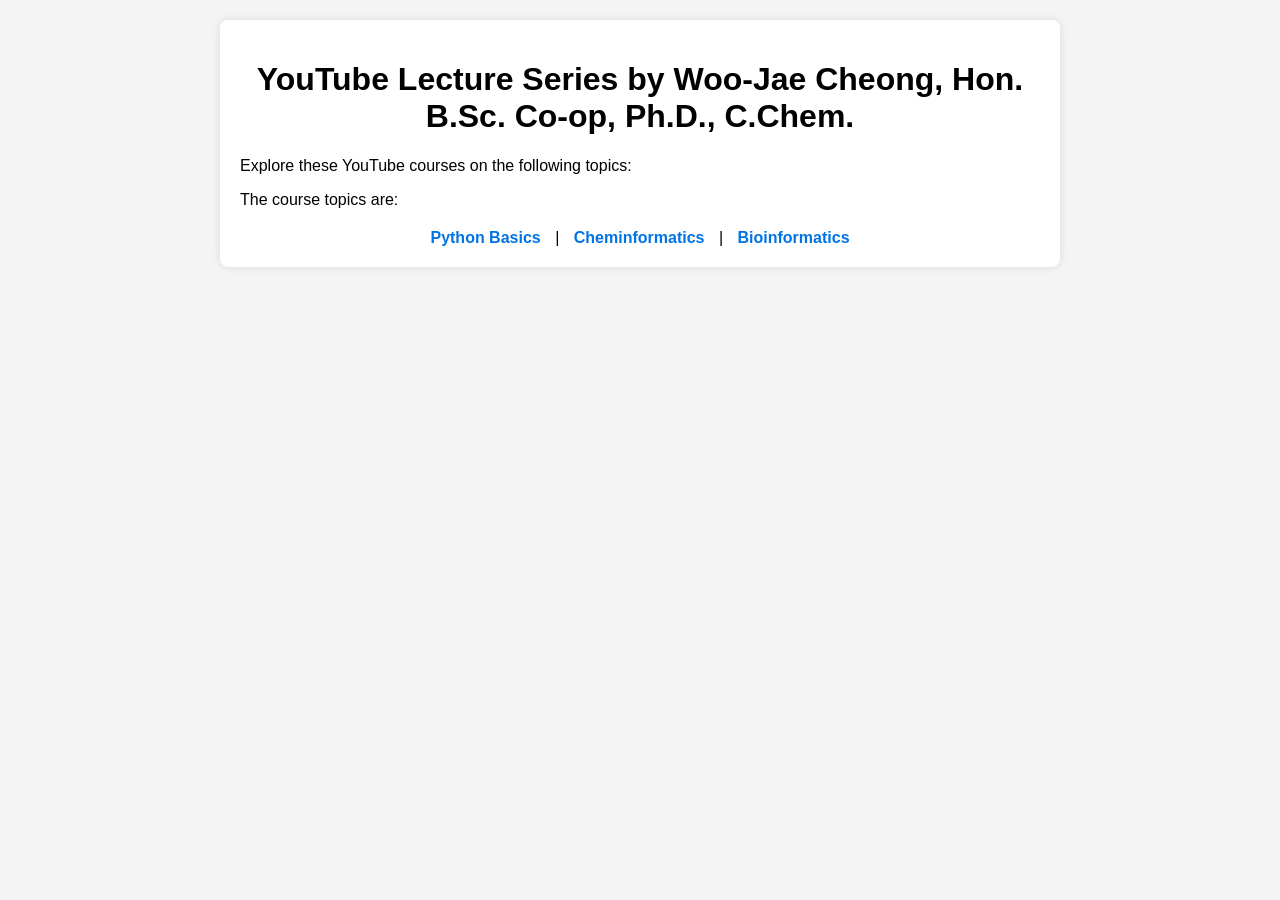
==== index.html @ 7fe23db1 "Update index.html" ====
<!DOCTYPE html>
<html lang="en">
<head>
    <meta charset="UTF-8">
    <meta name="viewport" content="width=device-width, initial-scale=1.0">
    <title>Dr. Woo-Jae Cheong's Lecture Series</title>
    <style>
        body {
            font-family: Arial, sans-serif;
            background-color: #f4f4f4;
            margin: 0;
            padding: 20px;
        }
        .container {
            max-width: 800px;
            margin: auto;
            background: white;
            padding: 20px;
            border-radius: 8px;
            box-shadow: 0 0 10px rgba(0, 0, 0, 0.1);
        }
        h1 {
            text-align: center;
        }
        .course-list {
            list-style-type: none;
            padding: 0;
        }
        .course-list li {
            background: #fff;
            margin: 10px 0;
            padding: 15px;
            border-radius: 5px;
            box-shadow: 0 0 5px rgba(0, 0, 0, 0.1);
        }
        .course-list a {
            text-decoration: none;
            color: #0073e6;
            font-weight: bold;
        }
        .nav {
            text-align: center;
            margin-top: 20px;
        }
        .nav a {
            margin: 0 10px;
            text-decoration: none;
            color: #0073e6;
            font-weight: bold;
        }
    </style>
</head>
<body>
    <div class="container">
        <h1>YouTube Lecture Series by Woo-Jae Cheong, Hon. B.Sc. Co-op, Ph.D., C.Chem.</h1>
        <p>Explore these YouTube courses on the following topics:</p>
        <ul class="course-list">
            The course topics are: 
        </ul>
        <div class="nav">
            <a href="python.html">Python Basics</a> |
            <a href="cheminformatics.html">Cheminformatics</a> |
            <a href="bioinformatics.html">Bioinformatics</a>
        </div>

    </div>
</body>
</html>
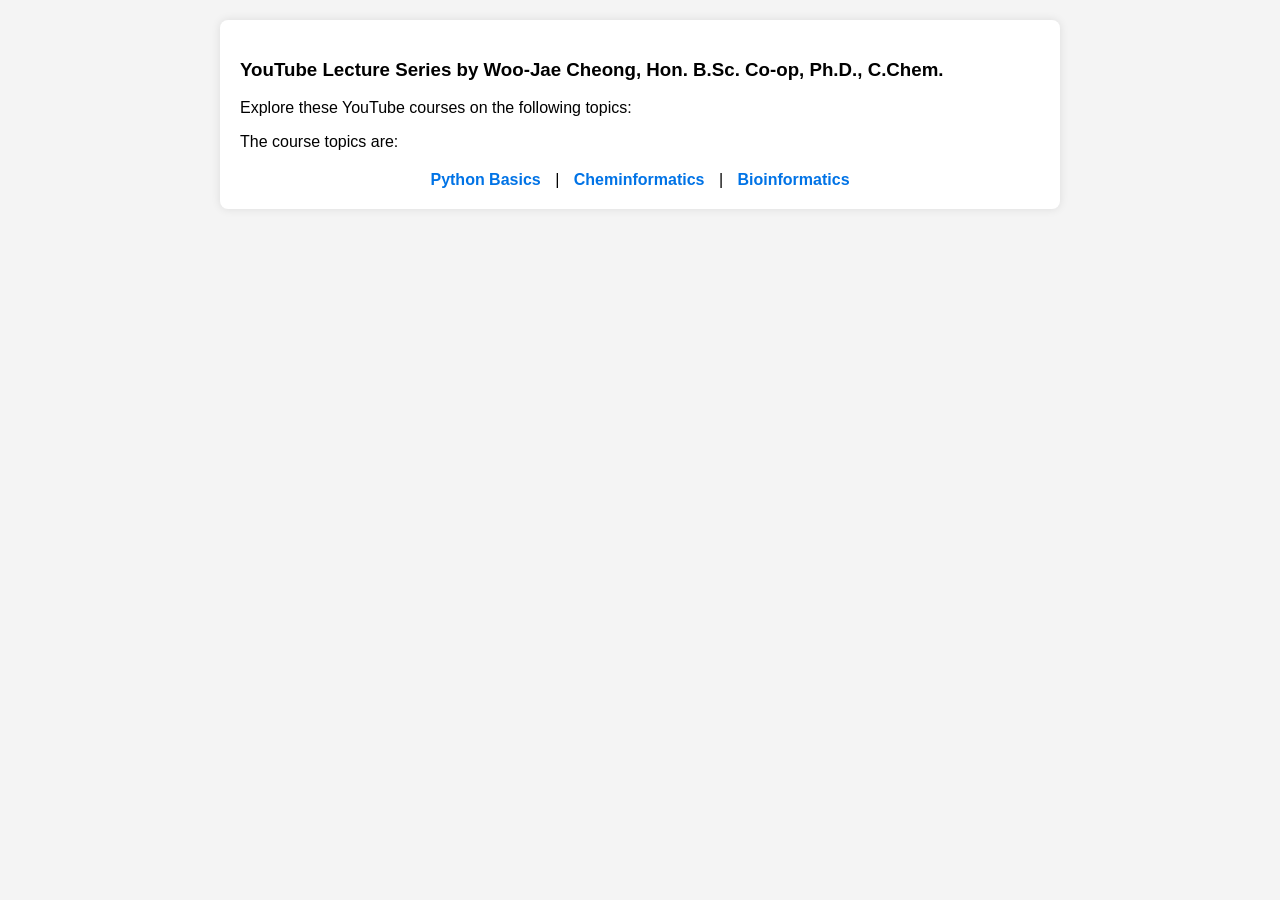
==== commit dafc5f3b: "Update index.html" ====
--- a/index.html
+++ b/index.html
@@ -52,7 +52,7 @@
 </head>
 <body>
     <div class="container">
-        <h1>YouTube Lecture Series by Woo-Jae Cheong, Hon. B.Sc. Co-op, Ph.D., C.Chem.</h1>
+        <h3>YouTube Lecture Series by Woo-Jae Cheong, Hon. B.Sc. Co-op, Ph.D., C.Chem.</h3>
         <p>Explore these YouTube courses on the following topics:</p>
         <ul class="course-list">
             The course topics are: 
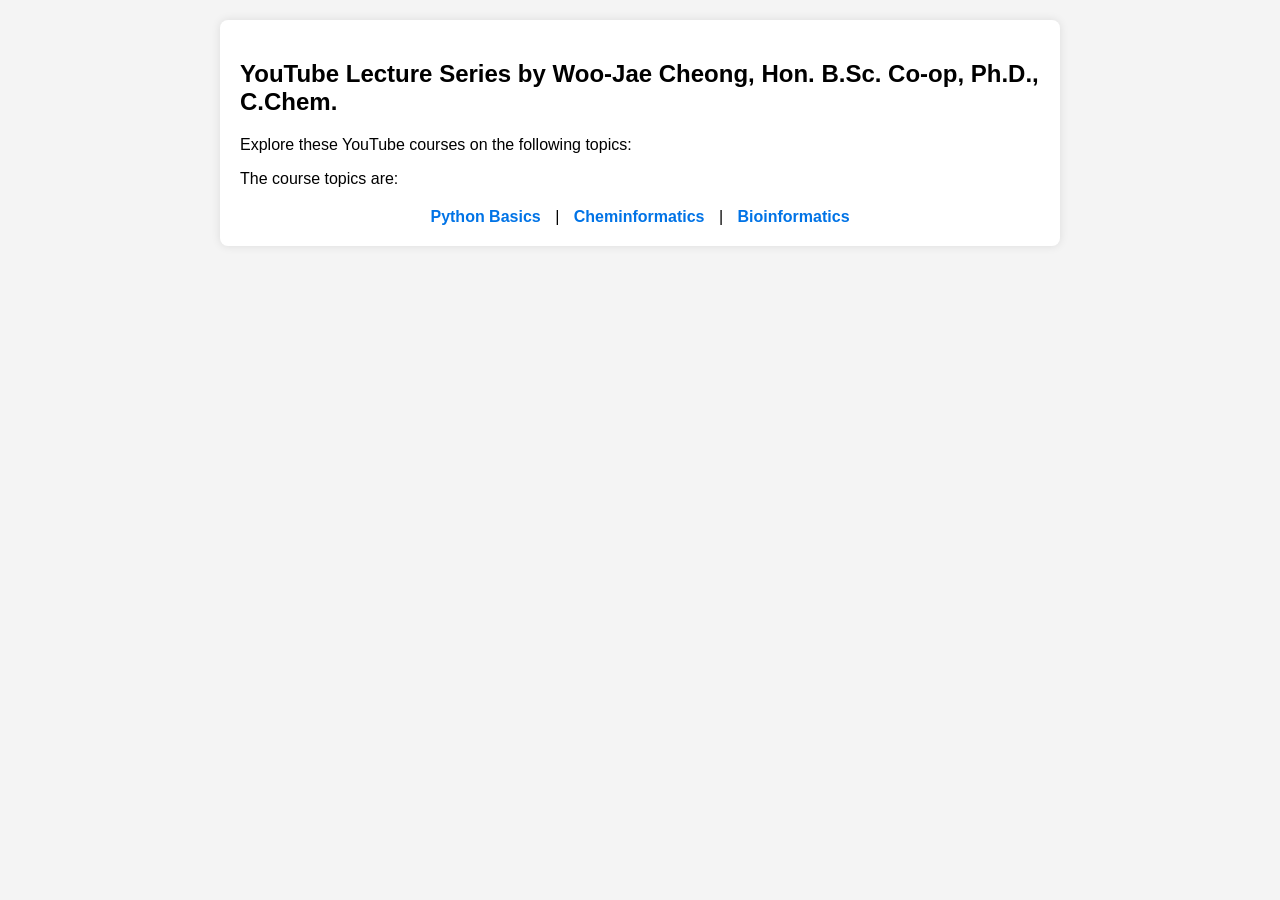
==== commit e6ab43b3: "Update index.html" ====
--- a/index.html
+++ b/index.html
@@ -52,7 +52,7 @@
 </head>
 <body>
     <div class="container">
-        <h3>YouTube Lecture Series by Woo-Jae Cheong, Hon. B.Sc. Co-op, Ph.D., C.Chem.</h3>
+        <h2>YouTube Lecture Series by Woo-Jae Cheong, Hon. B.Sc. Co-op, Ph.D., C.Chem.</h2>
         <p>Explore these YouTube courses on the following topics:</p>
         <ul class="course-list">
             The course topics are: 
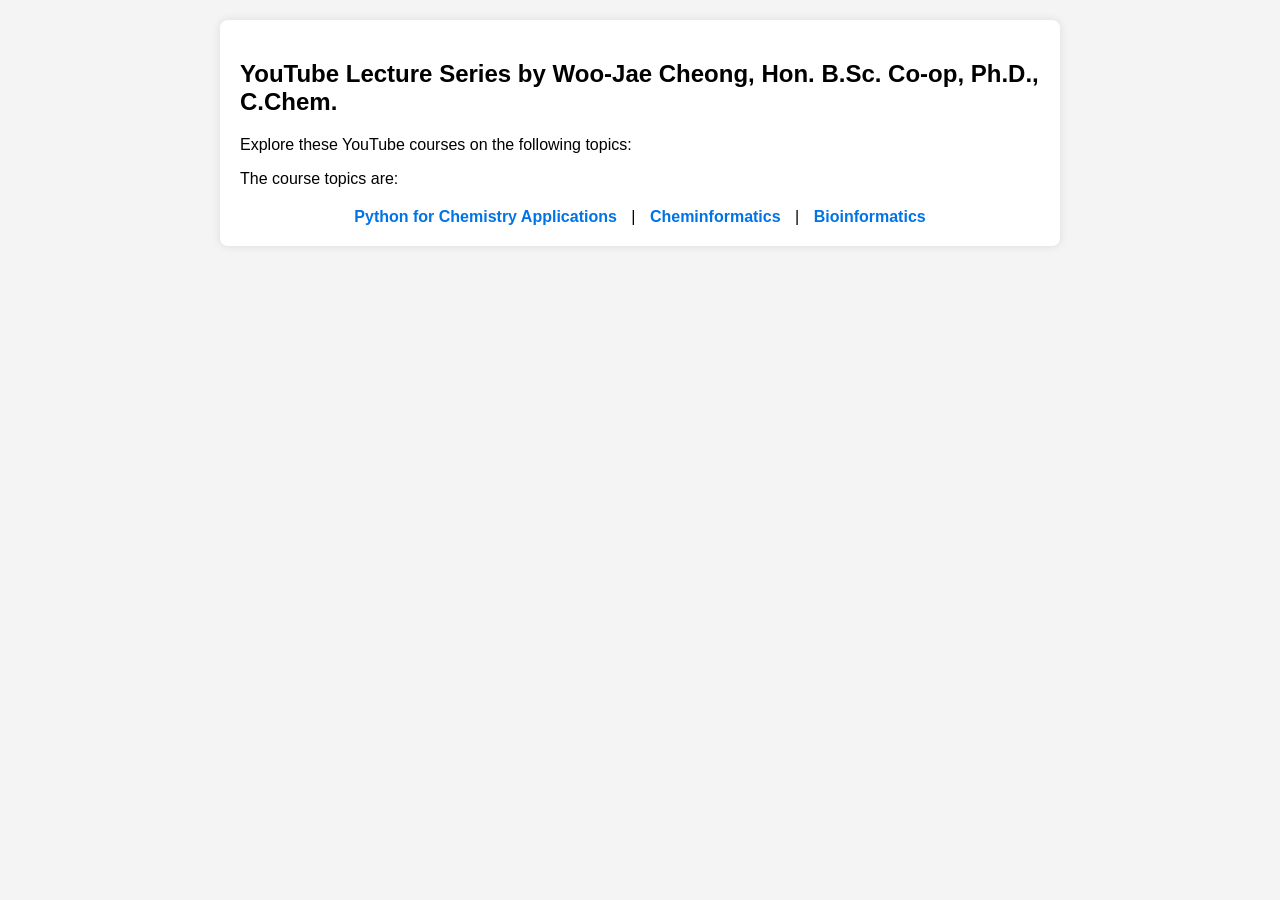
==== commit b38ed324: "Update index.html" ====
--- a/index.html
+++ b/index.html
@@ -58,7 +58,7 @@
             The course topics are: 
         </ul>
         <div class="nav">
-            <a href="python.html">Python Basics</a> |
+            <a href="python.html">Python for Chemistry Applications</a> |
             <a href="cheminformatics.html">Cheminformatics</a> |
             <a href="bioinformatics.html">Bioinformatics</a>
         </div>
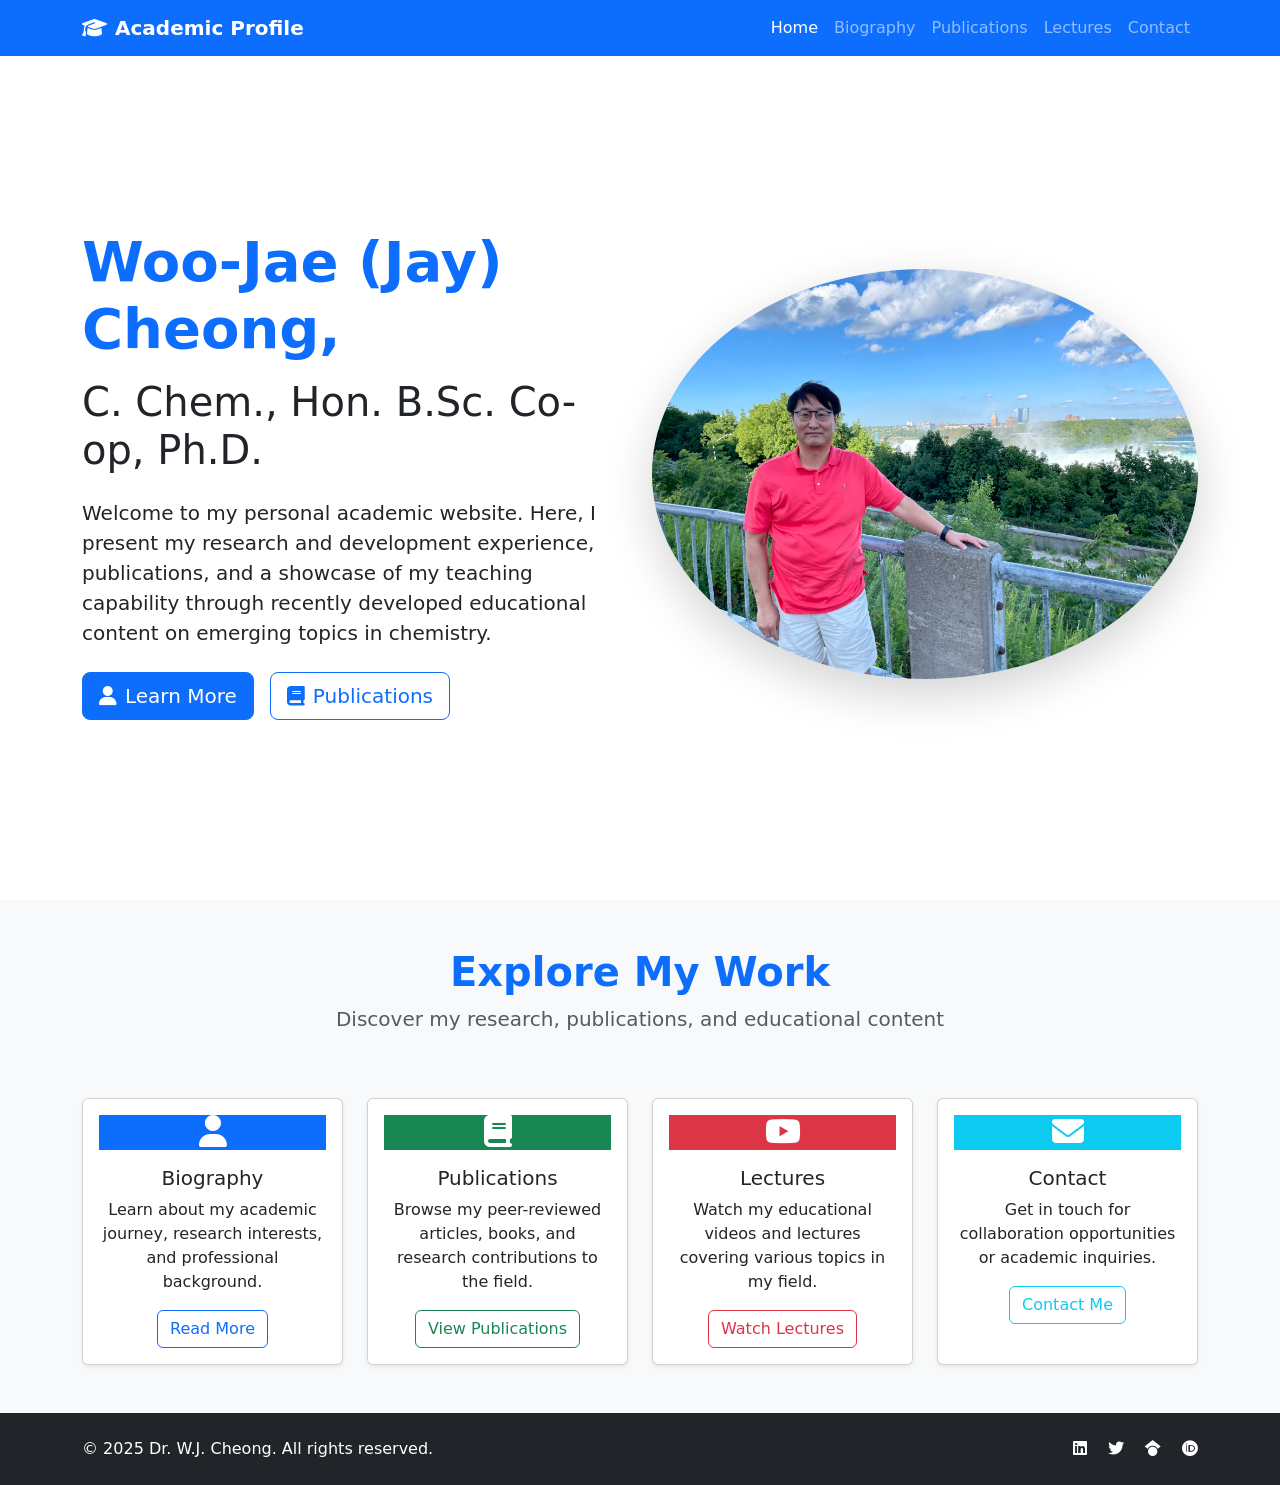
==== commit f7daeaf9: "Add files via upload Testing the new webpages." ====
--- a/index.html
+++ b/index.html
@@ -1,68 +1,166 @@
-<!DOCTYPE html>
-<html lang="en">
-<head>
-    <meta charset="UTF-8">
-    <meta name="viewport" content="width=device-width, initial-scale=1.0">
-    <title>Dr. Woo-Jae Cheong's Lecture Series</title>
-    <style>
-        body {
-            font-family: Arial, sans-serif;
-            background-color: #f4f4f4;
-            margin: 0;
-            padding: 20px;
-        }
-        .container {
-            max-width: 800px;
-            margin: auto;
-            background: white;
-            padding: 20px;
-            border-radius: 8px;
-            box-shadow: 0 0 10px rgba(0, 0, 0, 0.1);
-        }
-        h1 {
-            text-align: center;
-        }
-        .course-list {
-            list-style-type: none;
-            padding: 0;
-        }
-        .course-list li {
-            background: #fff;
-            margin: 10px 0;
-            padding: 15px;
-            border-radius: 5px;
-            box-shadow: 0 0 5px rgba(0, 0, 0, 0.1);
-        }
-        .course-list a {
-            text-decoration: none;
-            color: #0073e6;
-            font-weight: bold;
-        }
-        .nav {
-            text-align: center;
-            margin-top: 20px;
-        }
-        .nav a {
-            margin: 0 10px;
-            text-decoration: none;
-            color: #0073e6;
-            font-weight: bold;
-        }
-    </style>
-</head>
-<body>
-    <div class="container">
-        <h2>YouTube Lecture Series by Woo-Jae Cheong, Hon. B.Sc. Co-op, Ph.D., C.Chem.</h2>
-        <p>Explore these YouTube courses on the following topics:</p>
-        <ul class="course-list">
-            The course topics are: 
-        </ul>
-        <div class="nav">
-            <a href="python.html">Python for Chemistry Applications</a> |
-            <a href="cheminformatics.html">Cheminformatics</a> |
-            <a href="bioinformatics.html">Bioinformatics</a>
-        </div>
-
-    </div>
-</body>
-</html>
+<!DOCTYPE html>
+<html lang="en">
+<head>
+    <meta charset="UTF-8">
+    <meta name="viewport" content="width=device-width, initial-scale=1.0">
+    <meta name="description" content="Professional academic website featuring research, publications, and lectures">
+    <meta name="keywords" content="academic, research, publications, lectures, university">
+    <meta name="author" content="Academic Professional">
+    <title>Academic Profile - Home</title>
+    
+    <!-- Bootstrap 5 CSS -->
+    <link href="https://cdn.jsdelivr.net/npm/bootstrap@5.3.0/dist/css/bootstrap.min.css" rel="stylesheet">
+    <!-- Font Awesome for icons -->
+    <link rel="stylesheet" href="https://cdnjs.cloudflare.com/ajax/libs/font-awesome/6.4.0/css/all.min.css">
+    <!-- Custom CSS -->
+    <link rel="stylesheet" href="css/styles.css">
+</head>
+<body>
+    <!-- Navigation -->
+    <nav class="navbar navbar-expand-lg navbar-dark bg-primary fixed-top">
+        <div class="container">
+            <a class="navbar-brand fw-bold" href="index.html">
+                <i class="fas fa-graduation-cap me-2"></i>Academic Profile
+            </a>
+            <button class="navbar-toggler" type="button" data-bs-toggle="collapse" data-bs-target="#navbarNav">
+                <span class="navbar-toggler-icon"></span>
+            </button>
+            <div class="collapse navbar-collapse" id="navbarNav">
+                <ul class="navbar-nav ms-auto">
+                    <li class="nav-item">
+                        <a class="nav-link active" href="index.html">Home</a>
+                    </li>
+                    <li class="nav-item">
+                        <a class="nav-link" href="bio.html">Biography</a>
+                    </li>
+                    <li class="nav-item">
+                        <a class="nav-link" href="publications.html">Publications</a>
+                    </li>
+                    <li class="nav-item">
+                        <a class="nav-link" href="lectures.html">Lectures</a>
+                    </li>
+                    <li class="nav-item">
+                        <a class="nav-link" href="contact.html">Contact</a>
+                    </li>
+                </ul>
+            </div>
+        </div>
+    </nav>
+
+    <!-- Hero Section -->
+    <section class="hero-section">
+        <div class="container">
+            <div class="row align-items-center min-vh-100 pt-5">
+                <div class="col-lg-6 order-lg-2 text-center mb-5 mb-lg-0">
+                    <div class="profile-image-container">
+                        <img src="IMG_1522.JPG" 
+                             alt="Profile Photo" 
+                             class="profile-image img-fluid rounded-circle shadow-lg">
+                    </div>
+                </div>
+                <div class="col-lg-6 order-lg-1">
+                    <h1 class="display-4 fw-bold text-primary mb-3">Woo-Jae (Jay) Cheong,</h1>
+                    <h1>C. Chem., Hon. B.Sc. Co-op, Ph.D.</h1>
+                    <h2 class="h4 text-muted mb-4"></h2>
+                    <p class="lead mb-4">
+                        Welcome to my personal academic website. Here, I present my research and development experience, publications, and a showcase of my teaching capability through recently developed educational content on emerging topics in chemistry.</p>
+                    <div class="d-flex flex-wrap gap-3">
+                        <a href="bio.html" class="btn btn-primary btn-lg">
+                            <i class="fas fa-user me-2"></i>Learn More
+                        </a>
+                        <a href="publications.html" class="btn btn-outline-primary btn-lg">
+                            <i class="fas fa-book me-2"></i>Publications
+                        </a>
+                    </div>
+                </div>
+            </div>
+        </div>
+    </section>
+
+    <!-- Quick Links Section -->
+    <section class="py-5 bg-light">
+        <div class="container">
+            <div class="row text-center">
+                <div class="col-12 mb-5">
+                    <h2 class="display-6 fw-bold text-primary">Explore My Work</h2>
+                    <p class="lead text-muted">Discover my research, publications, and educational content</p>
+                </div>
+            </div>
+            <div class="row g-4">
+                <div class="col-md-6 col-lg-3">
+                    <div class="card h-100 shadow-sm hover-card">
+                        <div class="card-body text-center">
+                            <div class="icon-circle bg-primary text-white mb-3">
+                                <i class="fas fa-user fa-2x"></i>
+                            </div>
+                            <h5 class="card-title">Biography</h5>
+                            <p class="card-text">Learn about my academic journey, research interests, and professional background.</p>
+                            <a href="bio.html" class="btn btn-outline-primary">Read More</a>
+                        </div>
+                    </div>
+                </div>
+                <div class="col-md-6 col-lg-3">
+                    <div class="card h-100 shadow-sm hover-card">
+                        <div class="card-body text-center">
+                            <div class="icon-circle bg-success text-white mb-3">
+                                <i class="fas fa-book fa-2x"></i>
+                            </div>
+                            <h5 class="card-title">Publications</h5>
+                            <p class="card-text">Browse my peer-reviewed articles, books, and research contributions to the field.</p>
+                            <a href="publications.html" class="btn btn-outline-success">View Publications</a>
+                        </div>
+                    </div>
+                </div>
+                <div class="col-md-6 col-lg-3">
+                    <div class="card h-100 shadow-sm hover-card">
+                        <div class="card-body text-center">
+                            <div class="icon-circle bg-danger text-white mb-3">
+                                <i class="fab fa-youtube fa-2x"></i>
+                            </div>
+                            <h5 class="card-title">Lectures</h5>
+                            <p class="card-text">Watch my educational videos and lectures covering various topics in my field.</p>
+                            <a href="lectures.html" class="btn btn-outline-danger">Watch Lectures</a>
+                        </div>
+                    </div>
+                </div>
+                <div class="col-md-6 col-lg-3">
+                    <div class="card h-100 shadow-sm hover-card">
+                        <div class="card-body text-center">
+                            <div class="icon-circle bg-info text-white mb-3">
+                                <i class="fas fa-envelope fa-2x"></i>
+                            </div>
+                            <h5 class="card-title">Contact</h5>
+                            <p class="card-text">Get in touch for collaboration opportunities or academic inquiries.</p>
+                            <a href="contact.html" class="btn btn-outline-info">Contact Me</a>
+                        </div>
+                    </div>
+                </div>
+            </div>
+        </div>
+    </section>
+
+    <!-- Footer -->
+    <footer class="bg-dark text-white py-4">
+        <div class="container">
+            <div class="row">
+                <div class="col-md-6">
+                    <p class="mb-0">&copy; 2025 Dr. W.J. Cheong. All rights reserved.</p>
+                </div>
+                <div class="col-md-6 text-md-end">
+                    <div class="social-links">
+                        <a href="#" class="text-white me-3"><i class="fab fa-linkedin"></i></a>
+                        <a href="#" class="text-white me-3"><i class="fab fa-twitter"></i></a>
+                        <a href="#" class="text-white me-3"><i class="fab fa-google-scholar"></i></a>
+                        <a href="#" class="text-white"><i class="fab fa-orcid"></i></a>
+                    </div>
+                </div>
+            </div>
+        </div>
+    </footer>
+
+    <!-- Bootstrap 5 JS -->
+    <script src="https://cdn.jsdelivr.net/npm/bootstrap@5.3.0/dist/js/bootstrap.bundle.min.js"></script>
+    <!-- Custom JS -->
+    <script src="js/main.js"></script>
+</body>
+</html>
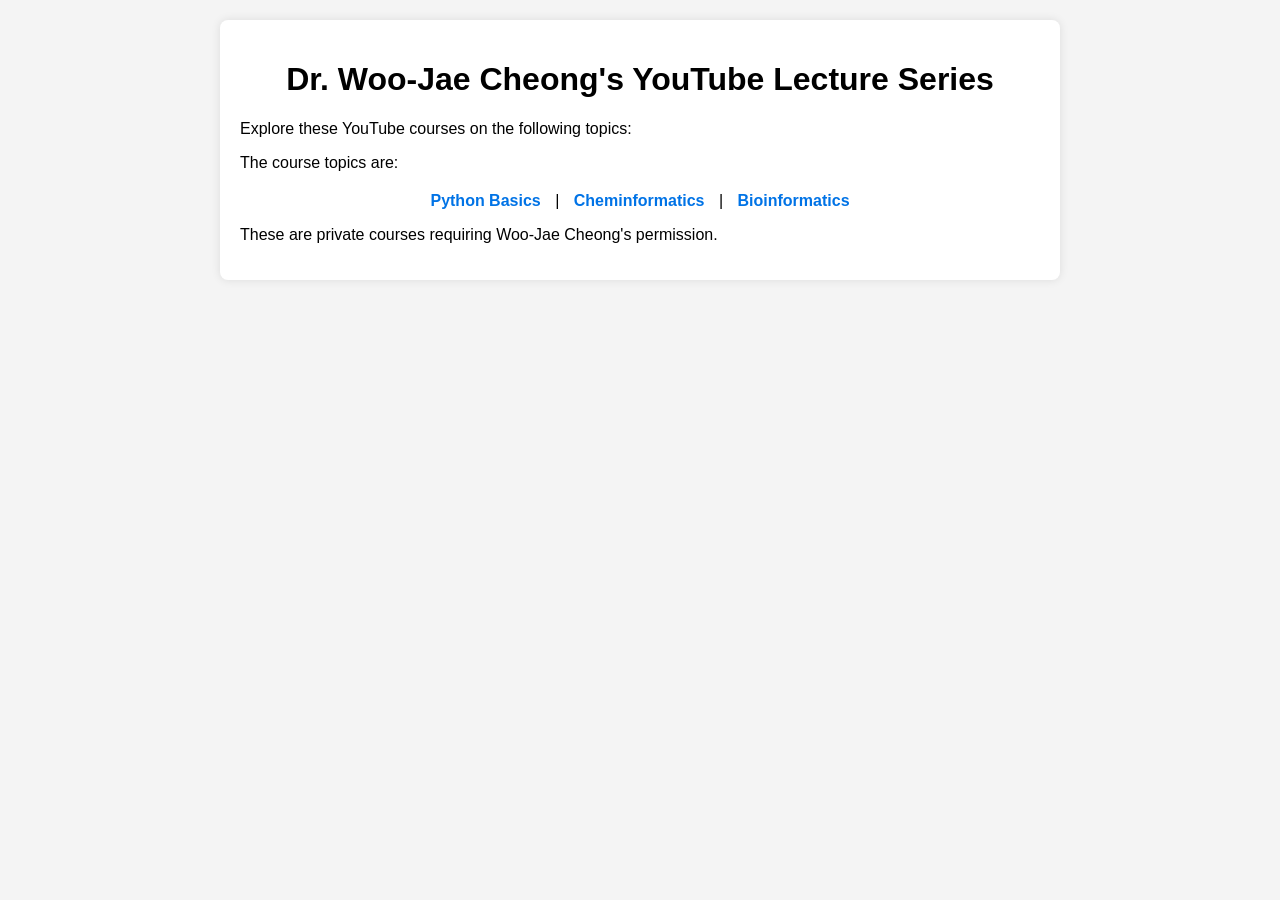
==== commit d8c8585f: "Add files via upload" ====
--- a/index.html
+++ b/index.html
@@ -1,166 +1,68 @@
-<!DOCTYPE html>
-<html lang="en">
-<head>
-    <meta charset="UTF-8">
-    <meta name="viewport" content="width=device-width, initial-scale=1.0">
-    <meta name="description" content="Professional academic website featuring research, publications, and lectures">
-    <meta name="keywords" content="academic, research, publications, lectures, university">
-    <meta name="author" content="Academic Professional">
-    <title>Academic Profile - Home</title>
-    
-    <!-- Bootstrap 5 CSS -->
-    <link href="https://cdn.jsdelivr.net/npm/bootstrap@5.3.0/dist/css/bootstrap.min.css" rel="stylesheet">
-    <!-- Font Awesome for icons -->
-    <link rel="stylesheet" href="https://cdnjs.cloudflare.com/ajax/libs/font-awesome/6.4.0/css/all.min.css">
-    <!-- Custom CSS -->
-    <link rel="stylesheet" href="css/styles.css">
-</head>
-<body>
-    <!-- Navigation -->
-    <nav class="navbar navbar-expand-lg navbar-dark bg-primary fixed-top">
-        <div class="container">
-            <a class="navbar-brand fw-bold" href="index.html">
-                <i class="fas fa-graduation-cap me-2"></i>Academic Profile
-            </a>
-            <button class="navbar-toggler" type="button" data-bs-toggle="collapse" data-bs-target="#navbarNav">
-                <span class="navbar-toggler-icon"></span>
-            </button>
-            <div class="collapse navbar-collapse" id="navbarNav">
-                <ul class="navbar-nav ms-auto">
-                    <li class="nav-item">
-                        <a class="nav-link active" href="index.html">Home</a>
-                    </li>
-                    <li class="nav-item">
-                        <a class="nav-link" href="bio.html">Biography</a>
-                    </li>
-                    <li class="nav-item">
-                        <a class="nav-link" href="publications.html">Publications</a>
-                    </li>
-                    <li class="nav-item">
-                        <a class="nav-link" href="lectures.html">Lectures</a>
-                    </li>
-                    <li class="nav-item">
-                        <a class="nav-link" href="contact.html">Contact</a>
-                    </li>
-                </ul>
-            </div>
-        </div>
-    </nav>
-
-    <!-- Hero Section -->
-    <section class="hero-section">
-        <div class="container">
-            <div class="row align-items-center min-vh-100 pt-5">
-                <div class="col-lg-6 order-lg-2 text-center mb-5 mb-lg-0">
-                    <div class="profile-image-container">
-                        <img src="IMG_1522.JPG" 
-                             alt="Profile Photo" 
-                             class="profile-image img-fluid rounded-circle shadow-lg">
-                    </div>
-                </div>
-                <div class="col-lg-6 order-lg-1">
-                    <h1 class="display-4 fw-bold text-primary mb-3">Woo-Jae (Jay) Cheong,</h1>
-                    <h1>C. Chem., Hon. B.Sc. Co-op, Ph.D.</h1>
-                    <h2 class="h4 text-muted mb-4"></h2>
-                    <p class="lead mb-4">
-                        Welcome to my personal academic website. Here, I present my research and development experience, publications, and a showcase of my teaching capability through recently developed educational content on emerging topics in chemistry.</p>
-                    <div class="d-flex flex-wrap gap-3">
-                        <a href="bio.html" class="btn btn-primary btn-lg">
-                            <i class="fas fa-user me-2"></i>Learn More
-                        </a>
-                        <a href="publications.html" class="btn btn-outline-primary btn-lg">
-                            <i class="fas fa-book me-2"></i>Publications
-                        </a>
-                    </div>
-                </div>
-            </div>
-        </div>
-    </section>
-
-    <!-- Quick Links Section -->
-    <section class="py-5 bg-light">
-        <div class="container">
-            <div class="row text-center">
-                <div class="col-12 mb-5">
-                    <h2 class="display-6 fw-bold text-primary">Explore My Work</h2>
-                    <p class="lead text-muted">Discover my research, publications, and educational content</p>
-                </div>
-            </div>
-            <div class="row g-4">
-                <div class="col-md-6 col-lg-3">
-                    <div class="card h-100 shadow-sm hover-card">
-                        <div class="card-body text-center">
-                            <div class="icon-circle bg-primary text-white mb-3">
-                                <i class="fas fa-user fa-2x"></i>
-                            </div>
-                            <h5 class="card-title">Biography</h5>
-                            <p class="card-text">Learn about my academic journey, research interests, and professional background.</p>
-                            <a href="bio.html" class="btn btn-outline-primary">Read More</a>
-                        </div>
-                    </div>
-                </div>
-                <div class="col-md-6 col-lg-3">
-                    <div class="card h-100 shadow-sm hover-card">
-                        <div class="card-body text-center">
-                            <div class="icon-circle bg-success text-white mb-3">
-                                <i class="fas fa-book fa-2x"></i>
-                            </div>
-                            <h5 class="card-title">Publications</h5>
-                            <p class="card-text">Browse my peer-reviewed articles, books, and research contributions to the field.</p>
-                            <a href="publications.html" class="btn btn-outline-success">View Publications</a>
-                        </div>
-                    </div>
-                </div>
-                <div class="col-md-6 col-lg-3">
-                    <div class="card h-100 shadow-sm hover-card">
-                        <div class="card-body text-center">
-                            <div class="icon-circle bg-danger text-white mb-3">
-                                <i class="fab fa-youtube fa-2x"></i>
-                            </div>
-                            <h5 class="card-title">Lectures</h5>
-                            <p class="card-text">Watch my educational videos and lectures covering various topics in my field.</p>
-                            <a href="lectures.html" class="btn btn-outline-danger">Watch Lectures</a>
-                        </div>
-                    </div>
-                </div>
-                <div class="col-md-6 col-lg-3">
-                    <div class="card h-100 shadow-sm hover-card">
-                        <div class="card-body text-center">
-                            <div class="icon-circle bg-info text-white mb-3">
-                                <i class="fas fa-envelope fa-2x"></i>
-                            </div>
-                            <h5 class="card-title">Contact</h5>
-                            <p class="card-text">Get in touch for collaboration opportunities or academic inquiries.</p>
-                            <a href="contact.html" class="btn btn-outline-info">Contact Me</a>
-                        </div>
-                    </div>
-                </div>
-            </div>
-        </div>
-    </section>
-
-    <!-- Footer -->
-    <footer class="bg-dark text-white py-4">
-        <div class="container">
-            <div class="row">
-                <div class="col-md-6">
-                    <p class="mb-0">&copy; 2025 Dr. W.J. Cheong. All rights reserved.</p>
-                </div>
-                <div class="col-md-6 text-md-end">
-                    <div class="social-links">
-                        <a href="#" class="text-white me-3"><i class="fab fa-linkedin"></i></a>
-                        <a href="#" class="text-white me-3"><i class="fab fa-twitter"></i></a>
-                        <a href="#" class="text-white me-3"><i class="fab fa-google-scholar"></i></a>
-                        <a href="#" class="text-white"><i class="fab fa-orcid"></i></a>
-                    </div>
-                </div>
-            </div>
-        </div>
-    </footer>
-
-    <!-- Bootstrap 5 JS -->
-    <script src="https://cdn.jsdelivr.net/npm/bootstrap@5.3.0/dist/js/bootstrap.bundle.min.js"></script>
-    <!-- Custom JS -->
-    <script src="js/main.js"></script>
-</body>
-</html>
+<!DOCTYPE html>
+<html lang="en">
+<head>
+    <meta charset="UTF-8">
+    <meta name="viewport" content="width=device-width, initial-scale=1.0">
+    <title>Dr. Woo-Jae Cheong's Lecture Series</title>
+    <style>
+        body {
+            font-family: Arial, sans-serif;
+            background-color: #f4f4f4;
+            margin: 0;
+            padding: 20px;
+        }
+        .container {
+            max-width: 800px;
+            margin: auto;
+            background: white;
+            padding: 20px;
+            border-radius: 8px;
+            box-shadow: 0 0 10px rgba(0, 0, 0, 0.1);
+        }
+        h1 {
+            text-align: center;
+        }
+        .course-list {
+            list-style-type: none;
+            padding: 0;
+        }
+        .course-list li {
+            background: #fff;
+            margin: 10px 0;
+            padding: 15px;
+            border-radius: 5px;
+            box-shadow: 0 0 5px rgba(0, 0, 0, 0.1);
+        }
+        .course-list a {
+            text-decoration: none;
+            color: #0073e6;
+            font-weight: bold;
+        }
+        .nav {
+            text-align: center;
+            margin-top: 20px;
+        }
+        .nav a {
+            margin: 0 10px;
+            text-decoration: none;
+            color: #0073e6;
+            font-weight: bold;
+        }
+    </style>
+</head>
+<body>
+    <div class="container">
+        <h1>Dr. Woo-Jae Cheong's YouTube Lecture Series</h1>
+        <p>Explore these YouTube courses on the following topics:</p>
+        <ul class="course-list">
+            The course topics are: 
+        </ul>
+        <div class="nav">
+            <a href="python.html">Python Basics</a> |
+            <a href="cheminformatics.html">Cheminformatics</a> |
+            <a href="bioinformatics.html">Bioinformatics</a>
+        </div>
+        <p>These are private courses requiring Woo-Jae Cheong's permission.</p>
+    </div>
+</body>
+</html>
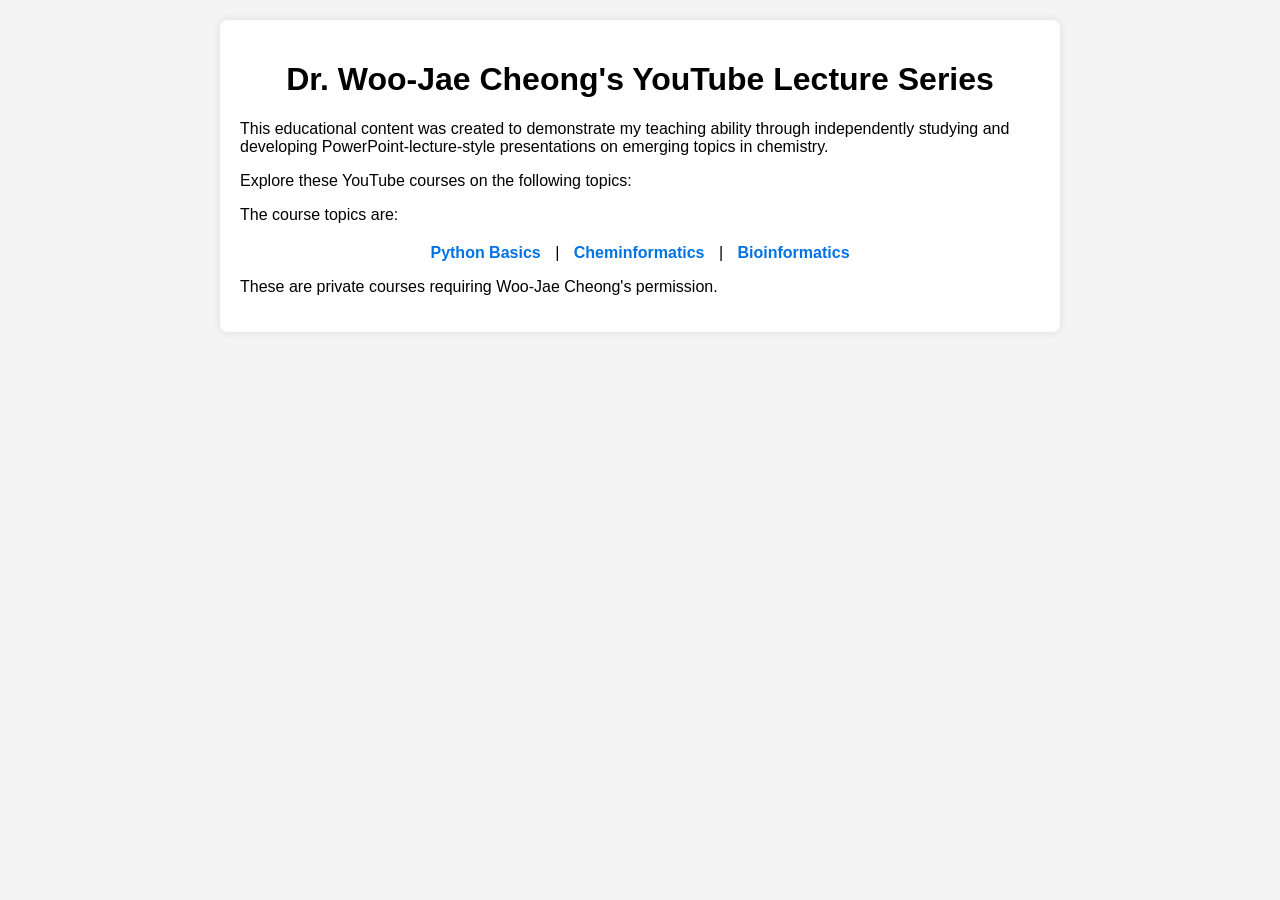
==== commit b90fea95: "Update index.html" ====
--- a/index.html
+++ b/index.html
@@ -53,6 +53,9 @@
 <body>
     <div class="container">
         <h1>Dr. Woo-Jae Cheong's YouTube Lecture Series</h1>
+        <p>This educational content was created to demonstrate my teaching ability 
+            through independently studying and developing PowerPoint-lecture-style presentations 
+            on emerging topics in chemistry.</p>        
         <p>Explore these YouTube courses on the following topics:</p>
         <ul class="course-list">
             The course topics are: 
@@ -66,3 +69,4 @@
     </div>
 </body>
 </html>
+
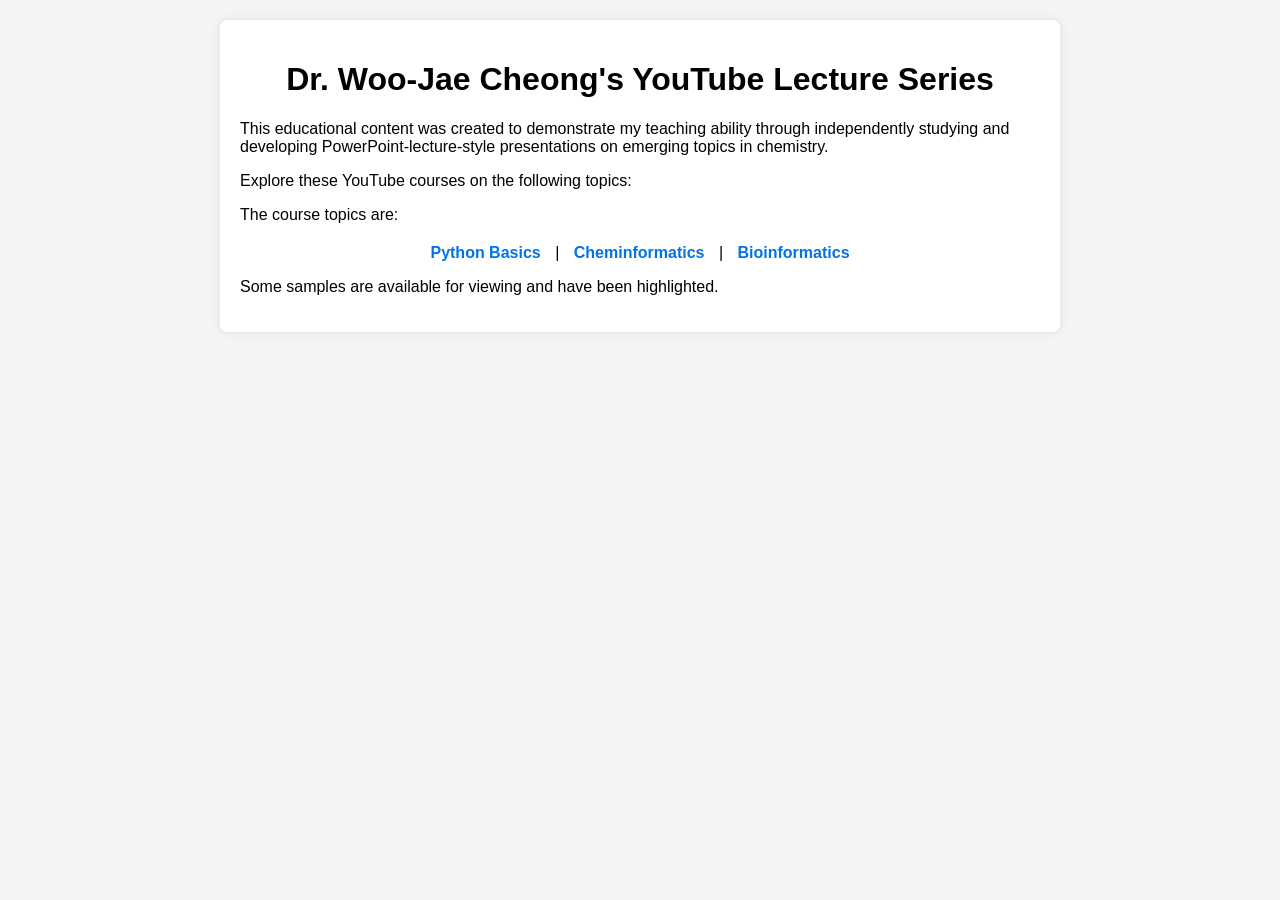
==== commit 5c7fced4: "Update index.html" ====
--- a/index.html
+++ b/index.html
@@ -65,8 +65,9 @@
             <a href="cheminformatics.html">Cheminformatics</a> |
             <a href="bioinformatics.html">Bioinformatics</a>
         </div>
-        <p>These are private courses requiring Woo-Jae Cheong's permission.</p>
+        <p>Some samples are available for viewing and have been highlighted.</p>
     </div>
 </body>
 </html>
 
+
